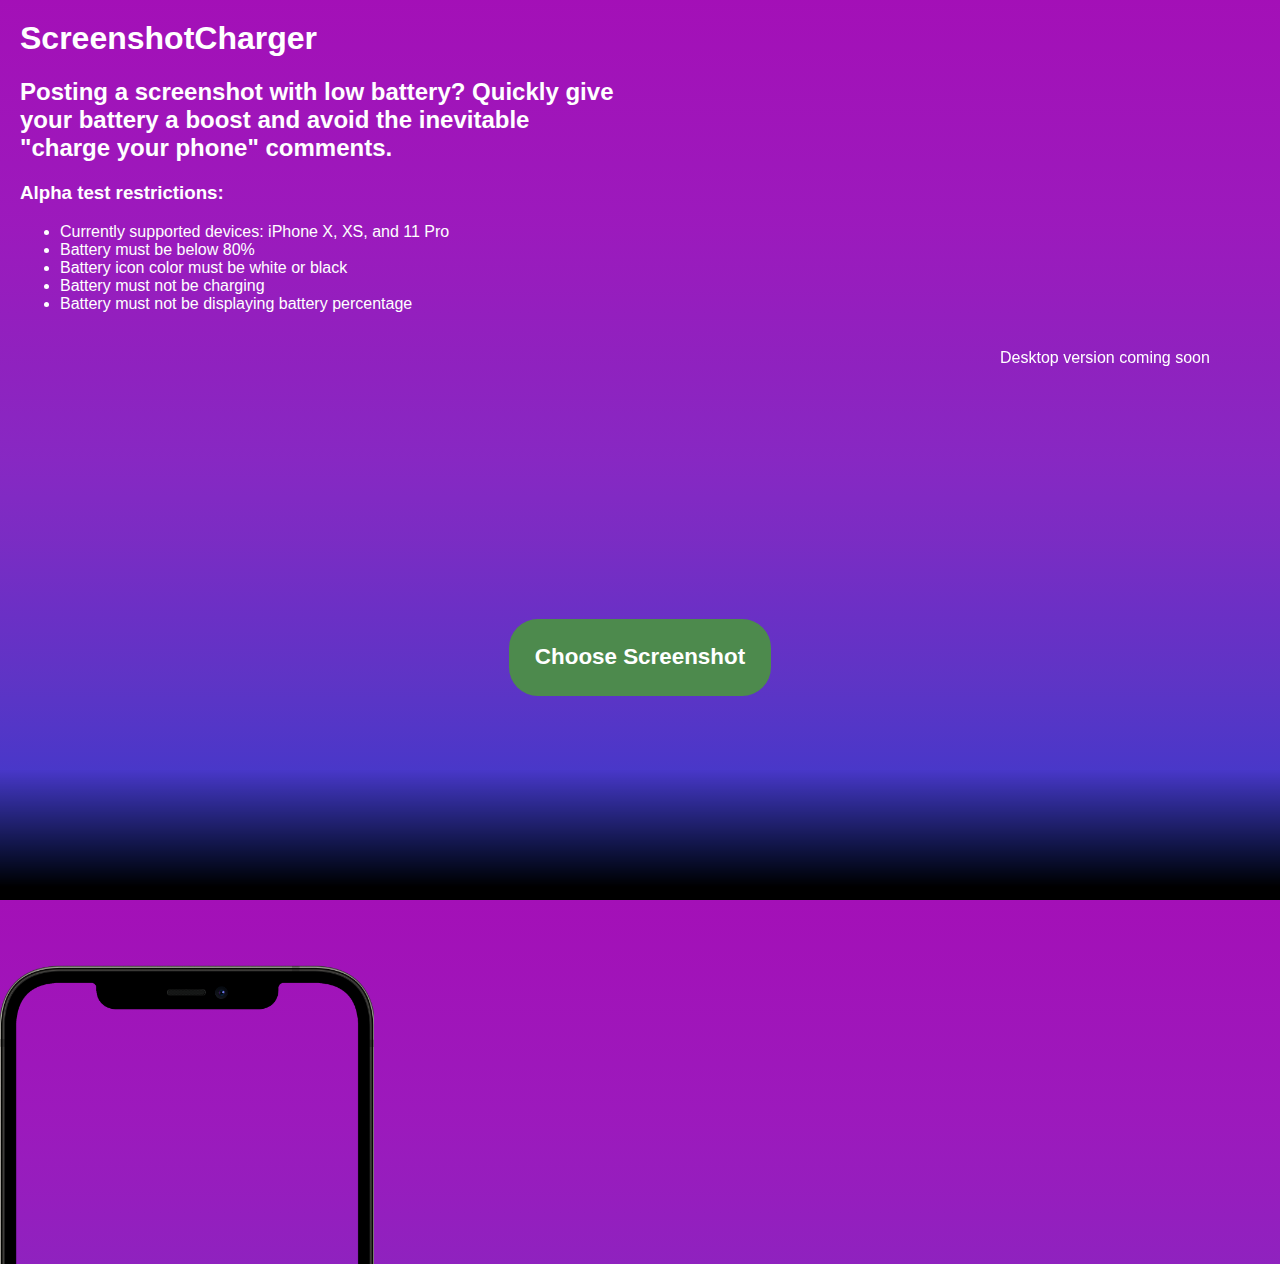
==== ScreenshotCharger/index.html @ dd5e7d7a "add ScreenshotCharger page" ====
<html lang="en">
  <head>
    <meta charset="UTF-8" />
    <meta http-equiv="X-UA-Compatible" content="IE=edge" />
    <meta name="viewport" content="width=device-width, initial-scale=1.0" />
    <link rel="stylesheet" href="./main.css" />
    <title>ScreenshotCharger</title>
  </head>

  <body>
    <div class="ui-wrapper">
      <h1>ScreenshotCharger</h1>
      <div class="info-text">
        <h2>
          Posting a screenshot with low battery? Quickly give your battery a
          boost and avoid the inevitable "charge your phone" comments.
        </h2>
        <h3>Alpha test restrictions:</h3>
        <ul>
          <li>Currently supported devices: iPhone X, XS, and 11 Pro</li>
          <li>Battery must be below 80%</li>
          <li>Battery icon color must be white or black</li>
          <li>Battery must not be charging</li>
          <li>Battery must not be displaying battery percentage</li>
        </ul>
      </div>
    </div>

    <div class="controls-wrapper">
      <div class="controls">
        <div class="btn-wrapper">
          <button id="choose-another">Choose another screenshot</button>
        </div>
        <div class="btn-wrapper">
          <button id="draw-battery">Add some juice</button>
        </div>
        <div class="btn-wrapper">
          <button id="download-screenshot">Download</button>
        </div>
      </div>

      <!-- <input
        type="range"
        id="battery-add"
        name="battery-add"
        min="50"
        max="100"
        step="25"
        value="100"
      /> -->
    </div>

    <div class="mockup-wrapper mockup-down">
      <div class="mockup" id="mockup">
        <img class="bezel" src="./images/12-mockup-small.png" />
        <div class="canvas-wrapper">
          <canvas id="canvas"></canvas>
        </div>
      </div>
    </div>

    <div class="upload-wrapper">
      <div class="btn-wrapper">
        <button class="upload-btn">Choose Screenshot</button>
        <input id="upload-screenshot" type="file" accept="image/png" />
      </div>
    </div>

    <div class="bottom-fade"></div>

    <!-- TODO: desktop -->
    <div style="position: fixed; left: 1000;"><p>Desktop version coming soon</p></div>

    <script type="module" src="./app.js"></script>
  </body>
</html>
---- ScreenshotCharger/main.css ----
html {
  height: 100%;
}

body {
  font-family: Arial, Helvetica, sans-serif;
  margin: 0;
  padding: 0;
  color: white;
  /* background-color: rgb(139, 32, 152); */
  background-image: linear-gradient(
    to bottom,
    rgb(146, 61, 185),
    rgb(70, 15, 61)
  );
  background-image: linear-gradient(
    to bottom,
    rgb(43, 58, 100),
    rgb(144 0 111)
  );
  background: linear-gradient(
    to bottom,
    rgba(145, 7, 203, 1) 0%,
    rgba(43, 63, 173, 1) 58%,
    rgba(14, 8, 110, 1) 91%
  );
  background-image: linear-gradient(
    0deg,
    hsl(227deg 81% 44%) 0%,
    hsl(239deg 58% 51%) 8%,
    hsl(249deg 57% 50%) 16%,
    hsl(257deg 58% 49%) 24%,
    hsl(264deg 61% 48%) 32%,
    hsl(271deg 63% 47%) 40%,
    hsl(277deg 66% 46%) 49%,
    hsl(282deg 70% 44%) 60%,
    hsl(288deg 76% 42%) 75%,
    hsl(293deg 84% 39%) 100%
  );
  height: 100%;
  overflow: hidden;
}

.ui-wrapper {
  margin: 20px;
  position: relative;
  max-width: 600px;
}

.info-text {
  transition: 0.4s all;
}

button {
  margin: 6px;
}

/* Upload Image */

.upload-wrapper {
  position: absolute;
  width: 100%;
  text-align: center;
  bottom: 22%;
  transition: 0.2s all ease-in;
}

.upload-wrapper label {
  background-color: rgb(77, 138, 77);
  color: white;
  font-size: 1.4rem;
  font-weight: bold;
  padding: 1.6rem;
  font-family: sans-serif;
  border-radius: 1.8rem;
  cursor: pointer;
  /* width: 100%; */
}

.btn-wrapper {
  position: relative;
  overflow: hidden;
  display: block;
  text-align: center;
}

.upload-btn {
  border: none;
  background-color: rgb(77, 138, 77);
  color: white;
  font-size: 1.4rem;
  font-weight: bold;
  padding: 1.6rem;
  font-family: sans-serif;
  border-radius: 1.8rem;
  cursor: pointer;
}

.upload-wrapper input[type="file"] {
  font-size: 100px;
  position: absolute;
  left: 0;
  top: 5%;
  opacity: 0;
}

#canvas {
  border-radius: 8vw;
  width: 100%;
}

.canvas-wrapper {
  padding: 4.1vw;
  padding-top: 4.4vw;
}

.bezel {
  position: absolute;
  width: 100%;
  margin: auto;
  z-index: 9;
}

/* Controls */

.controls {
  position: fixed;
  top: 30%;
  width: 100%;
  text-align: center;
  opacity: 0;
}

.controls button {
  border: none;
  background-color: rgb(23, 90, 84);
  color: white;
  font-size: 1rem;
  font-weight: bold;
  padding: 1rem;
  font-family: sans-serif;
  border-radius: 1.8rem;
  cursor: pointer;
}

#draw-battery {
  background-color: rgb(77, 138, 77);
}

/* Mockup */

.mockup-wrapper {
  position: absolute;
  bottom: 15%;
  transition: 0.4s ease-out;
  max-width: 900px;
  max-height: 200px;
}

.mockup {
  position: relative;
}

.mockup-down {
  transform: translate(0px, 400px);
}

.charging-effects {
  position: absolute;
  width: 100%;
  height: 200px;
  bottom: 15%;
  background-color: red;
}

.bottom-fade {
  position: absolute;
  width: 100%;
  height: 130px;
  bottom: 0;
  background-image: linear-gradient(
    to bottom,
    transparent,
    rgba(0, 0, 0, 1) 90%
  );
  z-index: 99;
}

.fade-in {
  transition: 0.5s all ease-in;
  opacity: 1;
}

.fade-out {
  opacity: 0;
}

/* Desktop */

@media (min-width: 900px) {
  .canvas-wrapper {
    padding: 37px;
  }

  #canvas {
    border-radius: 37px;
  }
}

/* Animations */

bolt {
  position: fixed;
  top: 0;
  left: 0;
  pointer-events: none;
  font-size: 64px;
  opacity: 0;
}
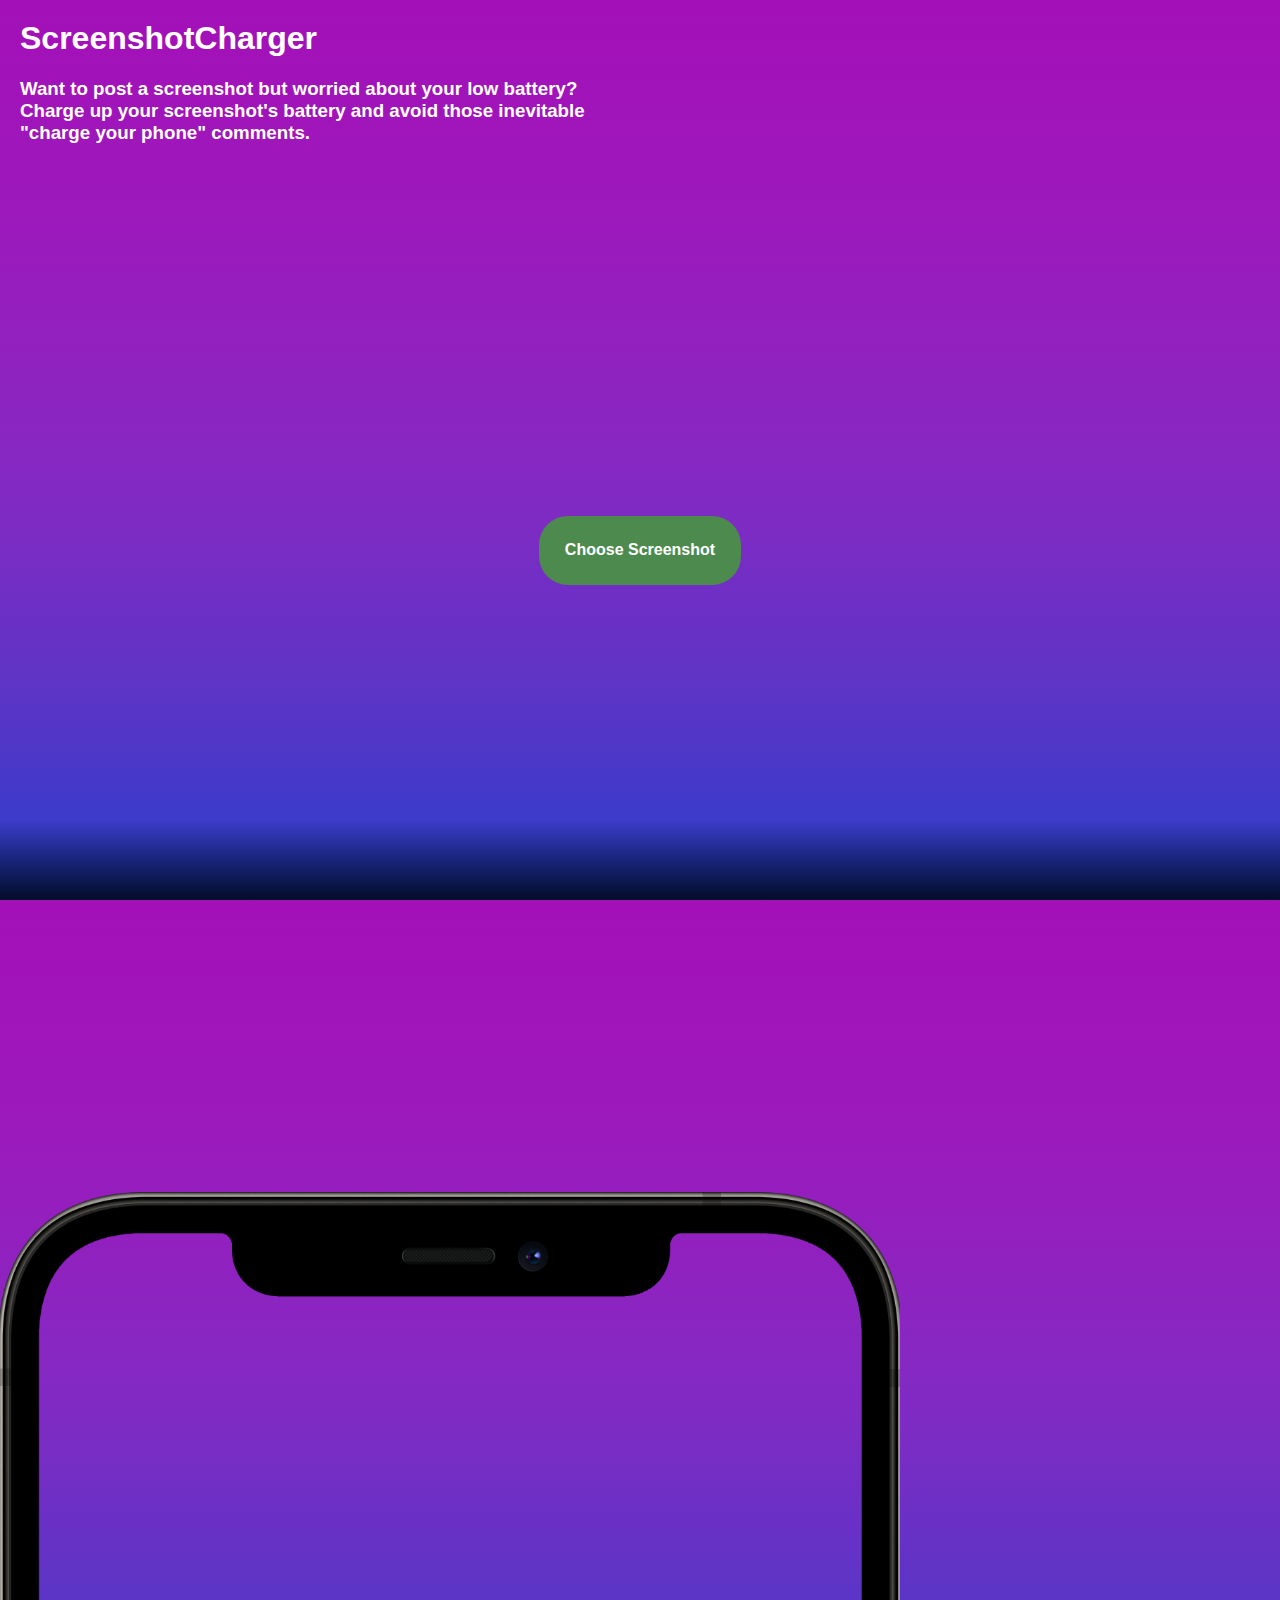
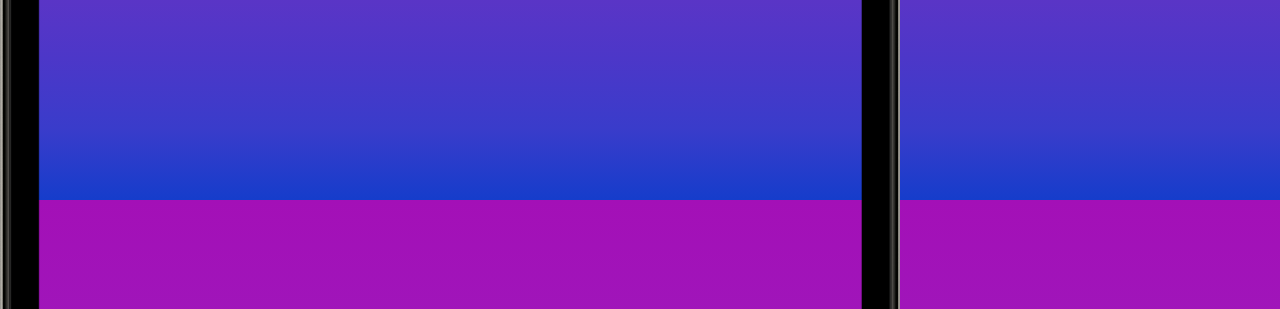
==== commit 327eab46: "mvp 1" ====
--- a/ScreenshotCharger/index.html
+++ b/ScreenshotCharger/index.html
@@ -1,9 +1,18 @@
 <html lang="en">
   <head>
+    <style>
+      /* html {
+        visibility: hidden;
+        opacity: 0;
+      } */
+    </style>
     <meta charset="UTF-8" />
     <meta http-equiv="X-UA-Compatible" content="IE=edge" />
-    <meta name="viewport" content="width=device-width, initial-scale=1.0" />
-    <link rel="stylesheet" href="./main.css" />
+    <meta
+      name="viewport"
+      content="width=device-width, initial-scale=1.0, maximum-scale=1.0, user-scalable=no"
+    />
+    <link rel="stylesheet" href="main.css" />
     <title>ScreenshotCharger</title>
   </head>
 
@@ -11,32 +20,25 @@
     <div class="ui-wrapper">
       <h1>ScreenshotCharger</h1>
       <div class="info-text">
-        <h2>
-          Posting a screenshot with low battery? Quickly give your battery a
-          boost and avoid the inevitable "charge your phone" comments.
-        </h2>
-        <h3>Alpha test restrictions:</h3>
+        <h3>
+          Want to post a screenshot but worried about your low battery? Charge
+          up your screenshot's battery and avoid those inevitable "charge your
+          phone" comments.
+        </h3>
+        <!-- <h3>Alpha test restrictions:</h3>
         <ul>
           <li>Currently supported devices: iPhone X, XS, and 11 Pro</li>
           <li>Battery must be below 80%</li>
           <li>Battery icon color must be white or black</li>
           <li>Battery must not be charging</li>
           <li>Battery must not be displaying battery percentage</li>
-        </ul>
+        </ul> -->
       </div>
     </div>
 
     <div class="controls-wrapper">
       <div class="controls">
-        <div class="btn-wrapper">
-          <button id="choose-another">Choose another screenshot</button>
-        </div>
-        <div class="btn-wrapper">
-          <button id="draw-battery">Add some juice</button>
-        </div>
-        <div class="btn-wrapper">
-          <button id="download-screenshot">Download</button>
-        </div>
+        <!-- <label for="upload-screenshot">Choose another screenshot</label> -->
       </div>
 
       <!-- <input
@@ -50,7 +52,7 @@
       /> -->
     </div>
 
-    <div class="mockup-wrapper mockup-down">
+    <div class="mockup-wrapper">
       <div class="mockup" id="mockup">
         <img class="bezel" src="./images/12-mockup-small.png" />
         <div class="canvas-wrapper">
@@ -59,18 +61,17 @@
       </div>
     </div>
 
-    <div class="upload-wrapper">
-      <div class="btn-wrapper">
-        <button class="upload-btn">Choose Screenshot</button>
+    <div class="big-button">
+      <div id="upload-button">
         <input id="upload-screenshot" type="file" accept="image/png" />
+        <label for="upload-screenshot">Choose Screenshot</label>
       </div>
+      <button id="draw-battery" class="display-none">Add some juice</button>
+      <button id="download-screenshot" class="display-none">Download</button>
     </div>
 
     <div class="bottom-fade"></div>
 
-    <!-- TODO: desktop -->
-    <div style="position: fixed; left: 1000;"><p>Desktop version coming soon</p></div>
-
-    <script type="module" src="./app.js"></script>
+    <script type="module" src="app.js"></script>
   </body>
 </html>
--- a/ScreenshotCharger/main.css
+++ b/ScreenshotCharger/main.css
@@ -3,9 +3,11 @@
 }
 
 body {
+  touch-action: none;
   font-family: Arial, Helvetica, sans-serif;
   margin: 0;
   padding: 0;
+  background-color: hsl(293deg 84% 39%) 100%;
   color: white;
   /* background-color: rgb(139, 32, 152); */
   background-image: linear-gradient(
@@ -48,24 +50,54 @@
 }
 
 .info-text {
-  transition: 0.4s all;
+  transition: 1s all ease-in;
 }
 
 button {
   margin: 6px;
 }
 
-/* Upload Image */
-
-.upload-wrapper {
+/* Upload Screenshot */
+
+.big-button {
   position: absolute;
   width: 100%;
   text-align: center;
-  bottom: 22%;
+  bottom: 35%;
   transition: 0.2s all ease-in;
 }
 
-.upload-wrapper label {
+.big-button label,button {
+  background-color: rgb(77, 138, 77);
+  border: none;
+  color: white;
+  font-size: 1rem;
+  font-weight: bold;
+  padding: 1.6rem;
+  font-family: sans-serif;
+  border-radius: 1.8rem;
+  cursor: pointer;
+  /* width: 100%; */
+}
+
+.big-button input[type="file"] {
+  position: absolute;
+  width: 0.1px;
+  height: 0.1px;
+  opacity: 0;
+  overflow: hidden;
+  z-index: -1;
+}
+
+.btn-wrapper {
+  position: relative;
+  overflow: hidden;
+  display: block;
+  text-align: center;
+}
+
+.upload-btn {
+  border: none;
   background-color: rgb(77, 138, 77);
   color: white;
   font-size: 1.4rem;
@@ -74,35 +106,9 @@
   font-family: sans-serif;
   border-radius: 1.8rem;
   cursor: pointer;
-  /* width: 100%; */
-}
-
-.btn-wrapper {
-  position: relative;
-  overflow: hidden;
-  display: block;
-  text-align: center;
-}
-
-.upload-btn {
-  border: none;
-  background-color: rgb(77, 138, 77);
-  color: white;
-  font-size: 1.4rem;
-  font-weight: bold;
-  padding: 1.6rem;
-  font-family: sans-serif;
-  border-radius: 1.8rem;
-  cursor: pointer;
-}
-
-.upload-wrapper input[type="file"] {
-  font-size: 100px;
-  position: absolute;
-  left: 0;
-  top: 5%;
-  opacity: 0;
-}
+}
+
+
 
 #canvas {
   border-radius: 8vw;
@@ -128,10 +134,13 @@
   top: 30%;
   width: 100%;
   text-align: center;
-  opacity: 0;
-}
-
-.controls button {
+  transition: 1s opacity ease-in;
+  overflow: hidden;
+  height: 0;
+  opacity: 0;
+}
+
+.controls button,label {
   border: none;
   background-color: rgb(23, 90, 84);
   color: white;
@@ -141,6 +150,7 @@
   font-family: sans-serif;
   border-radius: 1.8rem;
   cursor: pointer;
+  display: inline-block;
 }
 
 #draw-battery {
@@ -151,18 +161,20 @@
 
 .mockup-wrapper {
   position: absolute;
-  bottom: 15%;
-  transition: 0.4s ease-out;
+  width: 100%;
+  bottom: -10%;
+  transition: transform 0.35s ease-out;
   max-width: 900px;
   max-height: 200px;
+  transform: translate(0px, 400px);
 }
 
 .mockup {
   position: relative;
 }
 
-.mockup-down {
-  transform: translate(0px, 400px);
+.mockup-up {
+  transform: translate(0px, 0px);
 }
 
 .charging-effects {
@@ -176,18 +188,18 @@
 .bottom-fade {
   position: absolute;
   width: 100%;
-  height: 130px;
+  height: 80px;
   bottom: 0;
   background-image: linear-gradient(
     to bottom,
     transparent,
-    rgba(0, 0, 0, 1) 90%
+    rgba(0, 0, 0, 0.8) 100%
   );
   z-index: 99;
 }
 
 .fade-in {
-  transition: 0.5s all ease-in;
+  height: auto;
   opacity: 1;
 }
 
@@ -217,3 +229,7 @@
   font-size: 64px;
   opacity: 0;
 }
+
+.display-none {
+  display: none;
+}
